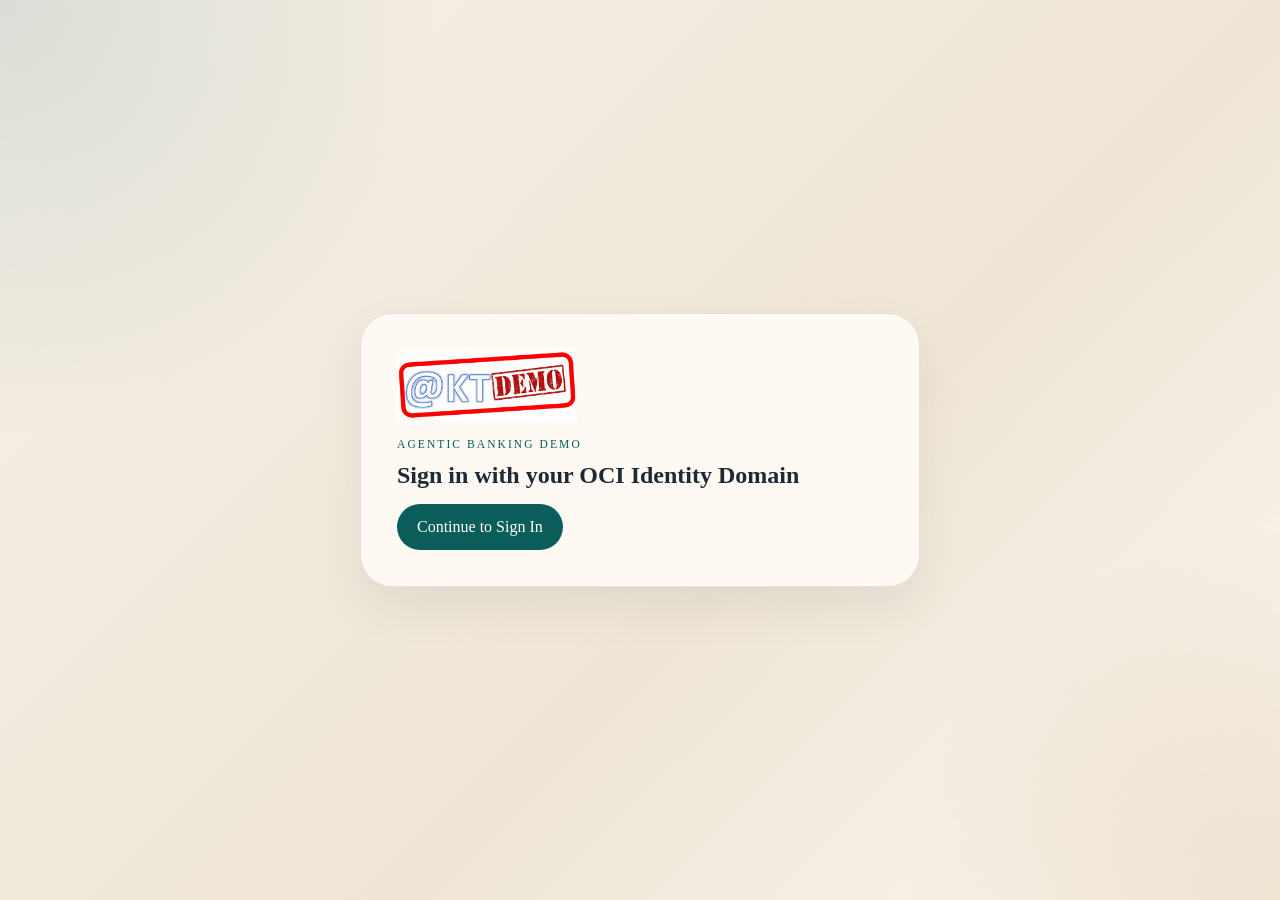
==== static/login.html @ 4caf3871 "Initial commit" ====
<!DOCTYPE html>
<html lang="en">
  <head>
    <meta charset="UTF-8" />
    <meta name="viewport" content="width=device-width, initial-scale=1.0" />
    <title>Sign In | Agentic Banking Demo</title>
    <link rel="stylesheet" href="/static/styles.css" />
  </head>
  <body>
    <div class="login-shell">
      <section class="login-card">
        <div class="brand-lockup">
          <img class="bank-logo" src="/logo.png" alt="Bank logo" />
        </div>
        <p class="eyebrow">Agentic Banking Demo</p>
        <h2>Sign in with your OCI Identity Domain</h2>
        <button id="login-button" class="login-button" type="button">Continue to Sign In</button>
      </section>
    </div>
    <script>
      try {
        window.sessionStorage.removeItem("banking.bootstrap.v1");
      } catch (_error) {
        // Ignore browser storage failures and continue.
      }

      const loginButton = document.getElementById("login-button");
      loginButton.addEventListener("click", () => {
        loginButton.disabled = true;
        loginButton.textContent = "Redirecting...";
        window.location.href = "/auth/login";
      });
    </script>
  </body>
</html>
---- static/styles.css ----
:root {
  --bg: #f4efe6;
  --panel: rgba(255, 251, 245, 0.9);
  --panel-strong: #fff9f1;
  --ink: #1f2933;
  --muted: #6a7682;
  --accent: #0b5d5b;
  --accent-soft: #d6ece8;
  --line: rgba(31, 41, 51, 0.12);
  --shadow: 0 20px 45px rgba(33, 33, 33, 0.08);
}

* {
  box-sizing: border-box;
}

body {
  margin: 0;
  font-family: Georgia, "Times New Roman", serif;
  color: var(--ink);
  background:
    radial-gradient(circle at top left, rgba(11, 93, 91, 0.12), transparent 28%),
    radial-gradient(circle at bottom right, rgba(196, 141, 74, 0.18), transparent 24%),
    linear-gradient(135deg, #f6f0e7, #efe6d7 60%, #f9f6f0);
  min-height: 100vh;
}

.page-shell {
  max-width: 1380px;
  margin: 0 auto;
  padding: 32px 20px;
  display: grid;
  grid-template-columns: 420px 1fr;
  gap: 24px;
}

.sidebar,
.chat-panel {
  background: var(--panel);
  backdrop-filter: blur(14px);
  border: 1px solid var(--line);
  border-radius: 28px;
  box-shadow: var(--shadow);
}

.sidebar {
  padding: 28px;
}

.brand-lockup {
  margin-bottom: 18px;
}

.bank-logo {
  display: block;
  max-width: 180px;
  width: 100%;
  height: auto;
  object-fit: contain;
}

.eyebrow {
  margin: 0 0 12px;
  text-transform: uppercase;
  letter-spacing: 0.18em;
  font-size: 0.72rem;
  color: var(--accent);
}

h1,
h2 {
  margin: 0;
  line-height: 1.1;
}

h1 {
  font-size: clamp(2.1rem, 4vw, 3.4rem);
  max-width: 12ch;
}

.lede {
  color: var(--muted);
  margin: 16px 0 28px;
  font-size: 1.02rem;
  line-height: 1.55;
}

.snapshot-card,
.prompt-card {
  background: var(--panel-strong);
  border: 1px solid var(--line);
  border-radius: 22px;
  padding: 18px;
  margin-top: 18px;
}

.section-actions {
  margin-top: 14px;
}

.tab-shell {
  margin-top: 14px;
  padding: 6px;
  border-radius: 18px;
  background: rgba(239, 229, 214, 0.45);
  border: 1px solid rgba(31, 41, 51, 0.08);
}

.tab-list {
  display: grid;
  grid-template-columns: repeat(3, minmax(0, 1fr));
  gap: 8px;
}

.tab-button {
  border: 0;
  border-radius: 14px;
  padding: 10px 12px;
  background: transparent;
  color: var(--ink);
  cursor: pointer;
  font: inherit;
  min-height: 48px;
  text-align: center;
  transition: background 120ms ease, color 120ms ease, transform 120ms ease;
}

.tab-button:hover {
  transform: translateY(-1px);
  background: #e7dccb;
}

.tab-button.is-active {
  background: var(--accent);
  color: white;
}

.section-button {
  border: 0;
  border-radius: 999px;
  padding: 10px 14px;
  background: #efe5d6;
  color: var(--ink);
  cursor: pointer;
  font: inherit;
  transition: transform 120ms ease, background 120ms ease;
}

.section-button:hover {
  transform: translateY(-1px);
  background: #e7dccb;
}

.section-button:disabled {
  opacity: 0.72;
  cursor: wait;
}

.snapshot-grid {
  display: grid;
  grid-template-columns: repeat(2, minmax(0, 1fr));
  gap: 14px;
  margin-top: 14px;
}

.snapshot-grid .label {
  display: block;
  color: var(--muted);
  font-size: 0.8rem;
  margin-bottom: 6px;
}

.stack-list {
  display: grid;
  gap: 12px;
  margin-top: 14px;
}

.details-panel {
  margin-top: 8px;
  min-height: 112px;
  padding: 2px 0 0;
}

.detail-panel.is-hidden {
  display: none;
}

.empty-state {
  padding: 14px;
  border-radius: 18px;
  background: rgba(239, 229, 214, 0.35);
  color: var(--muted);
}

.empty-state-inline {
  grid-column: 1 / -1;
}

.data-row {
  display: flex;
  justify-content: space-between;
  gap: 12px;
  padding: 14px;
  border-radius: 18px;
  background: rgba(239, 229, 214, 0.52);
}

.meta {
  display: block;
  color: var(--muted);
  font-size: 0.84rem;
  margin-top: 4px;
}

.amount-block {
  text-align: right;
}

.positive {
  color: #0b5d5b;
}

.negative {
  color: #9a4d24;
}

.prompt-list {
  display: flex;
  flex-wrap: wrap;
  gap: 10px;
  margin-top: 14px;
}

.prompt-chip {
  border: 0;
  border-radius: 999px;
  padding: 12px 14px;
  background: #efe5d6;
  color: var(--ink);
  cursor: pointer;
  text-align: left;
  transition: transform 120ms ease, background 120ms ease;
}

.prompt-chip:hover {
  transform: translateY(-1px);
  background: #e7dccb;
}

.chat-panel {
  display: flex;
  flex-direction: column;
  min-height: calc(100vh - 64px);
}

.chat-header {
  display: flex;
  justify-content: space-between;
  align-items: center;
  padding: 24px 28px 18px;
  border-bottom: 1px solid var(--line);
}

.header-actions {
  display: flex;
  align-items: center;
  gap: 12px;
}

.page-nav {
  display: flex;
  gap: 8px;
}

.page-link {
  display: inline-flex;
  align-items: center;
  justify-content: center;
  padding: 10px 14px;
  border-radius: 999px;
  background: #efe5d6;
  color: var(--ink);
  text-decoration: none;
  font-size: 0.92rem;
}

.page-link.is-active {
  background: var(--accent);
  color: white;
}

.status-pill {
  display: inline-flex;
  align-items: center;
  padding: 10px 14px;
  border-radius: 999px;
  background: var(--accent-soft);
  color: var(--accent);
  font-size: 0.9rem;
}

.logout-link,
.login-button {
  display: inline-flex;
  align-items: center;
  justify-content: center;
  border-radius: 999px;
  text-decoration: none;
  border: 0;
  font: inherit;
}

.logout-link {
  padding: 12px 16px;
  color: var(--ink);
  background: #efe5d6;
}

.messages {
  flex: 1;
  overflow-y: auto;
  padding: 24px 28px;
  display: flex;
  flex-direction: column;
  gap: 18px;
}

.content-panel {
  flex: 1;
  overflow-y: auto;
  padding: 24px 28px;
  display: grid;
  gap: 18px;
}

.content-card {
  background: #fffaf3;
  border: 1px solid var(--line);
  border-radius: 22px;
  padding: 18px;
}

.compact {
  margin-bottom: 0;
}

.statement-actions {
  margin-top: 18px;
}

.statement-row {
  align-items: center;
}

.statement-body {
  margin: 0;
  white-space: pre-wrap;
  line-height: 1.6;
  font-family: "SFMono-Regular", Consolas, "Liberation Mono", Menlo, monospace;
  font-size: 0.92rem;
}

.profile-grid {
  display: grid;
  grid-template-columns: repeat(2, minmax(0, 1fr));
  gap: 14px;
  margin-top: 14px;
}

.profile-item {
  padding: 14px;
  border-radius: 18px;
  background: rgba(239, 229, 214, 0.35);
}

.message {
  display: grid;
  gap: 8px;
  max-width: 85%;
}

.message.user {
  align-self: flex-end;
}

.badge {
  font-size: 0.74rem;
  text-transform: uppercase;
  letter-spacing: 0.16em;
  color: var(--muted);
}

.bubble {
  padding: 16px 18px;
  border-radius: 22px;
  line-height: 1.6;
  white-space: pre-wrap;
}

.message.user .bubble {
  background: var(--accent);
  color: white;
  border-top-right-radius: 8px;
}

.message.assistant .bubble {
  background: #fffaf3;
  border: 1px solid var(--line);
  border-top-left-radius: 8px;
}

.composer {
  border-top: 1px solid var(--line);
  padding: 20px 24px 24px;
}

.composer textarea {
  width: 100%;
  resize: vertical;
  min-height: 86px;
  border-radius: 20px;
  border: 1px solid var(--line);
  padding: 16px 18px;
  font: inherit;
  background: #fffaf3;
}

.composer-actions {
  margin-top: 12px;
  display: flex;
  align-items: center;
  justify-content: space-between;
}

.hint {
  color: var(--muted);
  font-size: 0.92rem;
}

.composer button {
  border: 0;
  border-radius: 999px;
  padding: 12px 20px;
  background: #c48741;
  color: white;
  font: inherit;
  cursor: pointer;
}

.composer button:disabled {
  opacity: 0.65;
  cursor: wait;
}

.login-shell {
  min-height: 100vh;
  display: grid;
  place-items: center;
  padding: 24px;
}

.login-card {
  width: min(560px, 100%);
  background: var(--panel);
  border: 1px solid var(--line);
  border-radius: 32px;
  box-shadow: var(--shadow);
  padding: 36px;
}

.login-card h1 {
  max-width: 14ch;
}

.login-button {
  margin-top: 16px;
  padding: 14px 20px;
  background: var(--accent);
  color: white;
  cursor: pointer;
}

.login-button:disabled {
  opacity: 0.72;
  cursor: wait;
}

@media (max-width: 980px) {
  .page-shell {
    grid-template-columns: 1fr;
  }

  .chat-panel {
    min-height: 70vh;
  }

  .message {
    max-width: 100%;
  }

  .chat-header,
  .header-actions {
    align-items: flex-start;
    flex-direction: column;
  }

  .tab-list {
    grid-template-columns: 1fr;
  }

  .profile-grid {
    grid-template-columns: 1fr;
  }
}
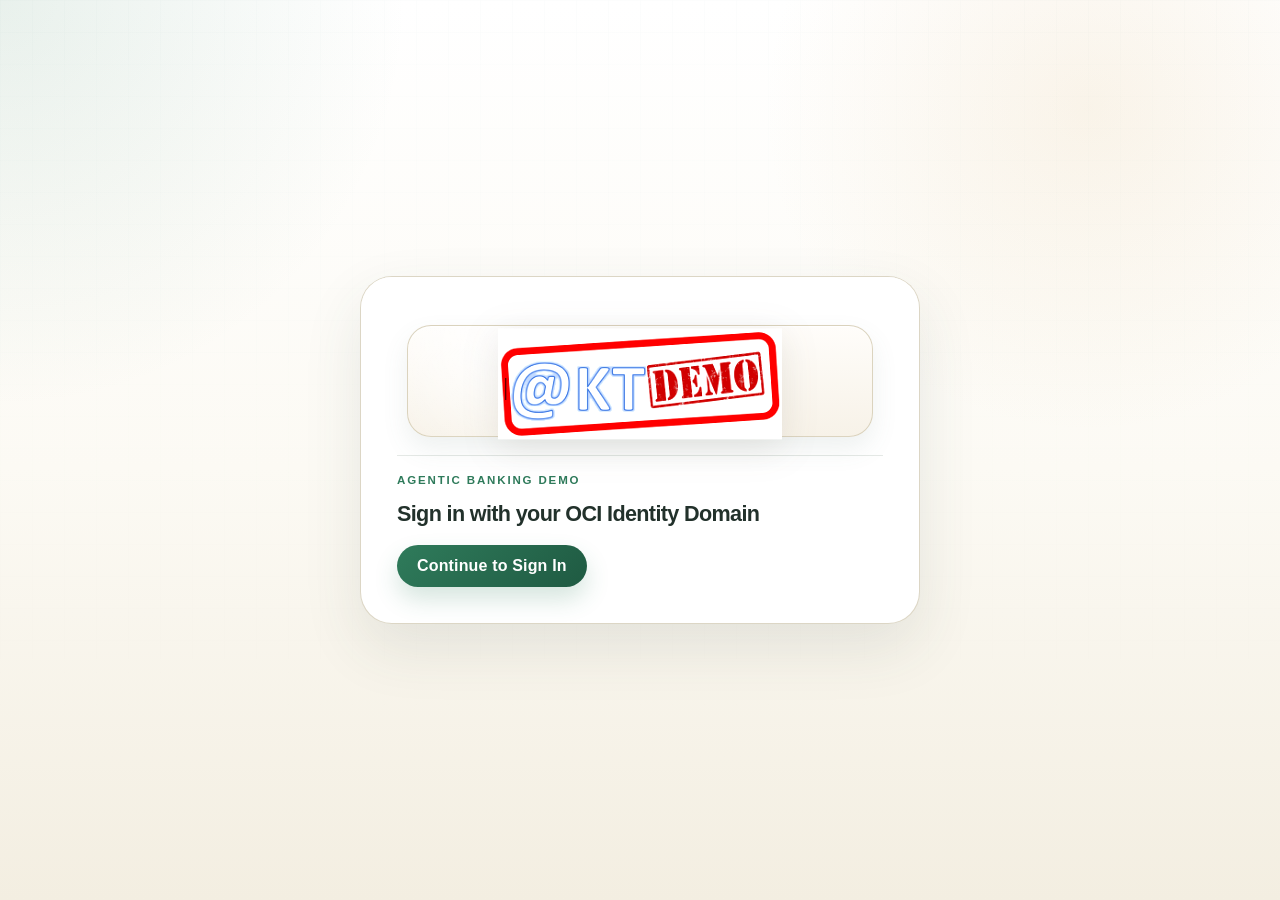
==== commit 61959b14: "Refine agent-backed banking flows and cleanup stale code" ====
--- a/static/login.html
+++ b/static/login.html
@@ -4,7 +4,7 @@
     <meta charset="UTF-8" />
     <meta name="viewport" content="width=device-width, initial-scale=1.0" />
     <title>Sign In | Agentic Banking Demo</title>
-    <link rel="stylesheet" href="/static/styles.css" />
+    <link rel="stylesheet" href="/static/styles.css?v=theme-20260413-3" />
   </head>
   <body>
     <div class="login-shell">
--- a/static/styles.css
+++ b/static/styles.css
@@ -1,46 +1,100 @@
 :root {
-  --bg: #f4efe6;
-  --panel: rgba(255, 251, 245, 0.9);
-  --panel-strong: #fff9f1;
-  --ink: #1f2933;
-  --muted: #6a7682;
-  --accent: #0b5d5b;
-  --accent-soft: #d6ece8;
-  --line: rgba(31, 41, 51, 0.12);
-  --shadow: 0 20px 45px rgba(33, 33, 33, 0.08);
+  --bg: #fcfaf4;
+  --bg-deep: #f3eee1;
+  --panel: #ffffff;
+  --panel-strong: #ffffff;
+  --panel-muted: #f7f2e8;
+  --ink: #22312b;
+  --ink-soft: #44584e;
+  --muted: #6e7f75;
+  --line: rgba(34, 49, 43, 0.09);
+  --line-strong: rgba(34, 49, 43, 0.18);
+  --accent: #2f7b5b;
+  --accent-strong: #1f5a42;
+  --accent-soft: #e5f2ea;
+  --accent-wash: rgba(47, 123, 91, 0.08);
+  --success: #0d6b57;
+  --danger: #a44b3b;
+  --shadow-lg: 0 24px 60px rgba(58, 77, 61, 0.11);
+  --shadow-md: 0 14px 32px rgba(58, 77, 61, 0.08);
 }
 
 * {
   box-sizing: border-box;
 }
 
+html {
+  color-scheme: light;
+}
+
 body {
   margin: 0;
-  font-family: Georgia, "Times New Roman", serif;
+  min-height: 100vh;
   color: var(--ink);
+  font-family: "Avenir Next", "Segoe UI", "Helvetica Neue", sans-serif;
   background:
-    radial-gradient(circle at top left, rgba(11, 93, 91, 0.12), transparent 28%),
-    radial-gradient(circle at bottom right, rgba(196, 141, 74, 0.18), transparent 24%),
-    linear-gradient(135deg, #f6f0e7, #efe6d7 60%, #f9f6f0);
-  min-height: 100vh;
+    radial-gradient(circle at top left, rgba(116, 167, 138, 0.16), transparent 26%),
+    radial-gradient(circle at 85% 12%, rgba(227, 196, 144, 0.18), transparent 24%),
+    linear-gradient(180deg, #ffffff 0%, var(--bg) 52%, var(--bg-deep) 100%);
+}
+
+body::before {
+  content: "";
+  position: fixed;
+  inset: 0;
+  pointer-events: none;
+  background-image:
+    linear-gradient(rgba(47, 123, 91, 0.024) 1px, transparent 1px),
+    linear-gradient(90deg, rgba(47, 123, 91, 0.024) 1px, transparent 1px);
+  background-size: 32px 32px;
+  mask-image: linear-gradient(180deg, rgba(0, 0, 0, 0.45), transparent 90%);
+}
+
+a,
+button,
+textarea {
+  transition:
+    background-color 160ms ease,
+    border-color 160ms ease,
+    color 160ms ease,
+    transform 160ms ease,
+    box-shadow 160ms ease;
+}
+
+button,
+textarea {
+  font: inherit;
 }
 
 .page-shell {
-  max-width: 1380px;
+  position: relative;
+  max-width: 1440px;
   margin: 0 auto;
-  padding: 32px 20px;
+  padding: 28px 20px;
   display: grid;
-  grid-template-columns: 420px 1fr;
+  grid-template-columns: 400px minmax(0, 1fr);
   gap: 24px;
 }
 
 .sidebar,
 .chat-panel {
+  position: relative;
   background: var(--panel);
   backdrop-filter: blur(14px);
-  border: 1px solid var(--line);
-  border-radius: 28px;
-  box-shadow: var(--shadow);
+  border: 1px solid rgba(213, 205, 185, 0.86);
+  border-radius: 30px;
+  box-shadow: var(--shadow-lg);
+  overflow: hidden;
+}
+
+.sidebar::before,
+.chat-panel::before,
+.login-card::before {
+  content: "";
+  position: absolute;
+  inset: 0;
+  pointer-events: none;
+  background: linear-gradient(180deg, rgba(255, 255, 255, 0.9), transparent 24%);
 }
 
 .sidebar {
@@ -49,61 +103,146 @@
 
 .brand-lockup {
   margin-bottom: 18px;
+  padding: 12px 10px 18px;
+  position: relative;
+  z-index: 2;
+  border-bottom: 1px solid rgba(92, 117, 103, 0.16);
+}
+
+.brand-lockup::before {
+  content: "";
+  display: block;
+  min-height: 110px;
+  border-radius: 24px;
+  background:
+    radial-gradient(circle at 20% 18%, rgba(255, 255, 255, 0.9), transparent 34%),
+    linear-gradient(180deg, #fffdfa 0%, #f7f2e8 100%);
+  border: 1px solid rgba(211, 201, 176, 0.78);
+  box-shadow:
+    inset 0 1px 0 rgba(255, 255, 255, 0.95),
+    0 12px 26px rgba(92, 117, 103, 0.1);
+  position: relative;
+  z-index: 1;
+}
+
+.brand-lockup::after {
+  content: "";
+  position: absolute;
+  inset: 12px 10px 18px;
+  pointer-events: none;
+  background:
+    linear-gradient(120deg, rgba(255, 255, 255, 0.2), transparent 42%),
+    radial-gradient(circle at 50% 0%, rgba(226, 196, 147, 0.14), transparent 34%);
+  border-radius: 24px;
+}
+
+.sidebar > .eyebrow {
+  color: var(--accent-strong);
 }
 
 .bank-logo {
+  position: absolute;
+  top: 50%;
+  left: 50%;
+  z-index: 2;
   display: block;
-  max-width: 180px;
-  width: 100%;
+  width: min(284px, calc(100% - 48px));
   height: auto;
   object-fit: contain;
+  transform: translate(-50%, -50%);
+  filter:
+    brightness(1.03)
+    contrast(1.18)
+    saturate(1.08)
+    drop-shadow(0 8px 18px rgba(85, 73, 54, 0.12));
 }
 
 .eyebrow {
   margin: 0 0 12px;
   text-transform: uppercase;
-  letter-spacing: 0.18em;
+  letter-spacing: 0.16em;
   font-size: 0.72rem;
+  font-weight: 700;
   color: var(--accent);
 }
 
 h1,
+h2,
+h3 {
+  margin: 0;
+  line-height: 1.08;
+  letter-spacing: -0.03em;
+}
+
+h1 {
+  font-size: clamp(2.2rem, 4vw, 3.5rem);
+  max-width: 12ch;
+}
+
 h2 {
-  margin: 0;
-  line-height: 1.1;
-}
-
-h1 {
-  font-size: clamp(2.1rem, 4vw, 3.4rem);
-  max-width: 12ch;
+  font-size: 1.35rem;
+}
+
+h3 {
+  font-size: 1.14rem;
 }
 
 .lede {
-  color: var(--muted);
-  margin: 16px 0 28px;
-  font-size: 1.02rem;
-  line-height: 1.55;
+  margin: 16px 0 24px;
+  color: var(--ink-soft);
+  font-size: 0.98rem;
+  line-height: 1.65;
+}
+
+.compact {
+  margin-bottom: 0;
+}
+
+.snapshot-card,
+.prompt-card,
+.content-card {
+  background: linear-gradient(180deg, #ffffff, var(--panel-muted));
+  border: 1px solid rgba(216, 207, 186, 0.9);
+  border-radius: 24px;
+  box-shadow: var(--shadow-md);
+}
+
+.snapshot-card:first-of-type {
+  background:
+    linear-gradient(145deg, rgba(232, 242, 234, 0.98), rgba(255, 255, 255, 1) 44%),
+    linear-gradient(180deg, #ffffff, var(--panel-muted));
+  border-color: rgba(104, 150, 122, 0.28);
+  box-shadow:
+    0 20px 40px rgba(74, 110, 80, 0.11),
+    inset 0 1px 0 rgba(255, 255, 255, 0.84);
+}
+
+.snapshot-card:first-of-type h2,
+.chat-header h2 {
+  color: var(--accent-strong);
 }
 
 .snapshot-card,
 .prompt-card {
-  background: var(--panel-strong);
-  border: 1px solid var(--line);
-  border-radius: 22px;
-  padding: 18px;
+  padding: 20px;
   margin-top: 18px;
 }
 
-.section-actions {
-  margin-top: 14px;
+.content-card {
+  padding: 20px;
+}
+
+.section-actions,
+.statement-actions {
+  margin-top: 16px;
 }
 
 .tab-shell {
   margin-top: 14px;
   padding: 6px;
   border-radius: 18px;
-  background: rgba(239, 229, 214, 0.45);
-  border: 1px solid rgba(31, 41, 51, 0.08);
+  background: #eef2ea;
+  border: 1px solid rgba(192, 203, 186, 0.88);
 }
 
 .tab-list {
@@ -113,61 +252,103 @@
 }
 
 .tab-button {
-  border: 0;
+  border: 1px solid transparent;
   border-radius: 14px;
-  padding: 10px 12px;
+  padding: 11px 12px;
   background: transparent;
-  color: var(--ink);
+  color: var(--ink-soft);
   cursor: pointer;
-  font: inherit;
   min-height: 48px;
   text-align: center;
-  transition: background 120ms ease, color 120ms ease, transform 120ms ease;
+  font-weight: 600;
 }
 
 .tab-button:hover {
   transform: translateY(-1px);
-  background: #e7dccb;
+  background: rgba(47, 123, 91, 0.08);
+  color: var(--accent);
 }
 
 .tab-button.is-active {
-  background: var(--accent);
+  background: linear-gradient(135deg, var(--accent), var(--accent-strong));
   color: white;
-}
-
-.section-button {
+  box-shadow: 0 10px 20px rgba(47, 123, 91, 0.2);
+}
+
+.section-button,
+.composer button,
+.login-button {
+  display: inline-flex;
+  align-items: center;
+  justify-content: center;
   border: 0;
   border-radius: 999px;
-  padding: 10px 14px;
-  background: #efe5d6;
-  color: var(--ink);
   cursor: pointer;
-  font: inherit;
-  transition: transform 120ms ease, background 120ms ease;
+  font-weight: 700;
+  letter-spacing: 0.01em;
+}
+
+.section-button {
+  padding: 11px 16px;
+  background: var(--accent-wash);
+  color: var(--accent);
+  border: 1px solid rgba(47, 123, 91, 0.14);
+}
+
+.section-button:hover,
+.page-link:hover,
+.logout-link:hover {
+  transform: translateY(-1px);
 }
 
 .section-button:hover {
-  transform: translateY(-1px);
-  background: #e7dccb;
+  background: rgba(47, 123, 91, 0.14);
 }
 
 .section-button:disabled {
-  opacity: 0.72;
+  opacity: 0.7;
   cursor: wait;
 }
 
-.snapshot-grid {
+.snapshot-grid,
+.profile-grid {
   display: grid;
   grid-template-columns: repeat(2, minmax(0, 1fr));
   gap: 14px;
   margin-top: 14px;
 }
 
-.snapshot-grid .label {
+.snapshot-grid > div,
+.profile-item {
+  padding: 14px;
+  border-radius: 18px;
+  background: linear-gradient(180deg, #ffffff, #faf5ed);
+  border: 1px solid rgba(208, 199, 177, 0.72);
+}
+
+.snapshot-grid > div {
+  background: linear-gradient(180deg, #ffffff, #f3f6ef);
+  border-color: rgba(122, 160, 136, 0.26);
+  box-shadow: 0 12px 24px rgba(92, 117, 103, 0.09);
+}
+
+.snapshot-grid .label,
+.profile-item .label {
   display: block;
-  color: var(--muted);
-  font-size: 0.8rem;
+  color: var(--accent);
+  font-size: 0.76rem;
+  font-weight: 700;
+  text-transform: uppercase;
+  letter-spacing: 0.08em;
   margin-bottom: 6px;
+}
+
+.snapshot-grid strong,
+.profile-item strong {
+  color: var(--ink);
+  font-size: 1.14rem;
+  font-weight: 800;
+  letter-spacing: -0.02em;
 }
 
 .stack-list {
@@ -187,9 +368,10 @@
 }
 
 .empty-state {
-  padding: 14px;
+  padding: 15px 16px;
   border-radius: 18px;
-  background: rgba(239, 229, 214, 0.35);
+  background: linear-gradient(180deg, #fffdfa, #f4efe5);
+  border: 1px dashed rgba(122, 160, 136, 0.28);
   color: var(--muted);
 }
 
@@ -197,13 +379,15 @@
   grid-column: 1 / -1;
 }
 
-.data-row {
+.data-row,
+.statement-row {
   display: flex;
   justify-content: space-between;
   gap: 12px;
-  padding: 14px;
+  padding: 15px 16px;
   border-radius: 18px;
-  background: rgba(239, 229, 214, 0.52);
+  background: linear-gradient(180deg, #ffffff, #f7f2e8);
+  border: 1px solid rgba(211, 201, 179, 0.76);
 }
 
 .meta {
@@ -218,11 +402,11 @@
 }
 
 .positive {
-  color: #0b5d5b;
+  color: var(--success);
 }
 
 .negative {
-  color: #9a4d24;
+  color: var(--danger);
 }
 
 .prompt-list {
@@ -233,25 +417,25 @@
 }
 
 .prompt-chip {
-  border: 0;
+  border: 1px solid rgba(122, 160, 136, 0.24);
   border-radius: 999px;
   padding: 12px 14px;
-  background: #efe5d6;
+  background: #f3f6ef;
   color: var(--ink);
   cursor: pointer;
   text-align: left;
-  transition: transform 120ms ease, background 120ms ease;
 }
 
 .prompt-chip:hover {
   transform: translateY(-1px);
-  background: #e7dccb;
+  background: #edf3ea;
+  border-color: rgba(122, 160, 136, 0.38);
 }
 
 .chat-panel {
   display: flex;
   flex-direction: column;
-  min-height: calc(100vh - 64px);
+  min-height: calc(100vh - 56px);
 }
 
 .chat-header {
@@ -260,6 +444,10 @@
   align-items: center;
   padding: 24px 28px 18px;
   border-bottom: 1px solid var(--line);
+  background:
+    linear-gradient(135deg, rgba(234, 242, 230, 0.98), rgba(255, 255, 255, 0.96) 42%),
+    linear-gradient(180deg, rgba(251, 253, 255, 1), rgba(255, 255, 255, 0.92));
+  box-shadow: inset 0 -1px 0 rgba(122, 160, 136, 0.16);
 }
 
 .header-actions {
@@ -273,21 +461,27 @@
   gap: 8px;
 }
 
-.page-link {
+.page-link,
+.logout-link {
   display: inline-flex;
   align-items: center;
   justify-content: center;
   padding: 10px 14px;
   border-radius: 999px;
-  background: #efe5d6;
-  color: var(--ink);
   text-decoration: none;
   font-size: 0.92rem;
+  border: 1px solid transparent;
+}
+
+.page-link {
+  background: #f5f4ed;
+  color: var(--ink-soft);
 }
 
 .page-link.is-active {
-  background: var(--accent);
+  background: linear-gradient(135deg, var(--accent), var(--accent-strong));
   color: white;
+  box-shadow: 0 10px 20px rgba(47, 123, 91, 0.2);
 }
 
 .status-pill {
@@ -298,59 +492,31 @@
   background: var(--accent-soft);
   color: var(--accent);
   font-size: 0.9rem;
-}
-
-.logout-link,
-.login-button {
-  display: inline-flex;
-  align-items: center;
-  justify-content: center;
-  border-radius: 999px;
-  text-decoration: none;
-  border: 0;
-  font: inherit;
+  font-weight: 700;
 }
 
 .logout-link {
-  padding: 12px 16px;
   color: var(--ink);
-  background: #efe5d6;
-}
-
-.messages {
-  flex: 1;
-  overflow-y: auto;
-  padding: 24px 28px;
-  display: flex;
-  flex-direction: column;
-  gap: 18px;
-}
-
+  background: #ffffff;
+  border-color: rgba(208, 199, 177, 0.78);
+}
+
+.messages,
 .content-panel {
   flex: 1;
   overflow-y: auto;
   padding: 24px 28px;
+}
+
+.messages {
+  display: flex;
+  flex-direction: column;
+  gap: 18px;
+}
+
+.content-panel {
   display: grid;
   gap: 18px;
-}
-
-.content-card {
-  background: #fffaf3;
-  border: 1px solid var(--line);
-  border-radius: 22px;
-  padding: 18px;
-}
-
-.compact {
-  margin-bottom: 0;
-}
-
-.statement-actions {
-  margin-top: 18px;
-}
-
-.statement-row {
-  align-items: center;
 }
 
 .statement-body {
@@ -359,19 +525,7 @@
   line-height: 1.6;
   font-family: "SFMono-Regular", Consolas, "Liberation Mono", Menlo, monospace;
   font-size: 0.92rem;
-}
-
-.profile-grid {
-  display: grid;
-  grid-template-columns: repeat(2, minmax(0, 1fr));
-  gap: 14px;
-  margin-top: 14px;
-}
-
-.profile-item {
-  padding: 14px;
-  border-radius: 18px;
-  background: rgba(239, 229, 214, 0.35);
+  color: var(--ink-soft);
 }
 
 .message {
@@ -385,27 +539,29 @@
 }
 
 .badge {
-  font-size: 0.74rem;
+  font-size: 0.72rem;
   text-transform: uppercase;
   letter-spacing: 0.16em;
   color: var(--muted);
+  font-weight: 700;
 }
 
 .bubble {
   padding: 16px 18px;
   border-radius: 22px;
-  line-height: 1.6;
+  line-height: 1.65;
   white-space: pre-wrap;
+  box-shadow: var(--shadow-md);
 }
 
 .message.user .bubble {
-  background: var(--accent);
+  background: linear-gradient(135deg, var(--accent), var(--accent-strong));
   color: white;
   border-top-right-radius: 8px;
 }
 
 .message.assistant .bubble {
-  background: #fffaf3;
+  background: linear-gradient(180deg, #ffffff, #f7f9fc);
   border: 1px solid var(--line);
   border-top-left-radius: 8px;
 }
@@ -413,6 +569,7 @@
 .composer {
   border-top: 1px solid var(--line);
   padding: 20px 24px 24px;
+  background: linear-gradient(180deg, rgba(255, 255, 255, 0.55), rgba(246, 242, 232, 0.96));
 }
 
 .composer textarea {
@@ -420,10 +577,19 @@
   resize: vertical;
   min-height: 86px;
   border-radius: 20px;
-  border: 1px solid var(--line);
+  border: 1px solid var(--line-strong);
   padding: 16px 18px;
-  font: inherit;
-  background: #fffaf3;
+  background: #ffffff;
+  color: var(--ink);
+  box-shadow: inset 0 1px 2px rgba(22, 32, 51, 0.04);
+}
+
+.composer textarea:focus {
+  outline: none;
+  border-color: rgba(47, 123, 91, 0.35);
+  box-shadow:
+    0 0 0 4px rgba(47, 123, 91, 0.08),
+    inset 0 1px 2px rgba(22, 32, 51, 0.04);
 }
 
 .composer-actions {
@@ -431,6 +597,7 @@
   display: flex;
   align-items: center;
   justify-content: space-between;
+  gap: 16px;
 }
 
 .hint {
@@ -438,17 +605,21 @@
   font-size: 0.92rem;
 }
 
-.composer button {
-  border: 0;
-  border-radius: 999px;
+.composer button,
+.login-button {
   padding: 12px 20px;
-  background: #c48741;
+  background: linear-gradient(135deg, var(--accent), var(--accent-strong));
   color: white;
-  font: inherit;
-  cursor: pointer;
-}
-
-.composer button:disabled {
+  box-shadow: 0 12px 24px rgba(47, 123, 91, 0.2);
+}
+
+.composer button:hover,
+.login-button:hover {
+  transform: translateY(-1px);
+}
+
+.composer button:disabled,
+.login-button:disabled {
   opacity: 0.65;
   cursor: wait;
 }
@@ -461,38 +632,41 @@
 }
 
 .login-card {
+  position: relative;
   width: min(560px, 100%);
   background: var(--panel);
-  border: 1px solid var(--line);
+  border: 1px solid rgba(213, 205, 185, 0.82);
   border-radius: 32px;
-  box-shadow: var(--shadow);
+  box-shadow: var(--shadow-lg);
   padding: 36px;
-}
-
-.login-card h1 {
-  max-width: 14ch;
-}
-
-.login-button {
+  overflow: hidden;
+}
+
+.login-card > * + * {
   margin-top: 16px;
-  padding: 14px 20px;
-  background: var(--accent);
-  color: white;
-  cursor: pointer;
-}
-
-.login-button:disabled {
-  opacity: 0.72;
-  cursor: wait;
+}
+
+.login-card h1,
+.login-card h2 {
+  max-width: none;
+}
+
+.login-card .eyebrow {
+  margin-bottom: 0;
+}
+
+.login-card .login-button {
+  margin-top: 20px;
 }
 
 @media (max-width: 980px) {
   .page-shell {
     grid-template-columns: 1fr;
+    padding: 18px 14px;
   }
 
   .chat-panel {
-    min-height: 70vh;
+    min-height: 72vh;
   }
 
   .message {
@@ -500,15 +674,14 @@
   }
 
   .chat-header,
-  .header-actions {
+  .header-actions,
+  .composer-actions {
     align-items: flex-start;
     flex-direction: column;
   }
 
-  .tab-list {
-    grid-template-columns: 1fr;
-  }
-
+  .tab-list,
+  .snapshot-grid,
   .profile-grid {
     grid-template-columns: 1fr;
   }
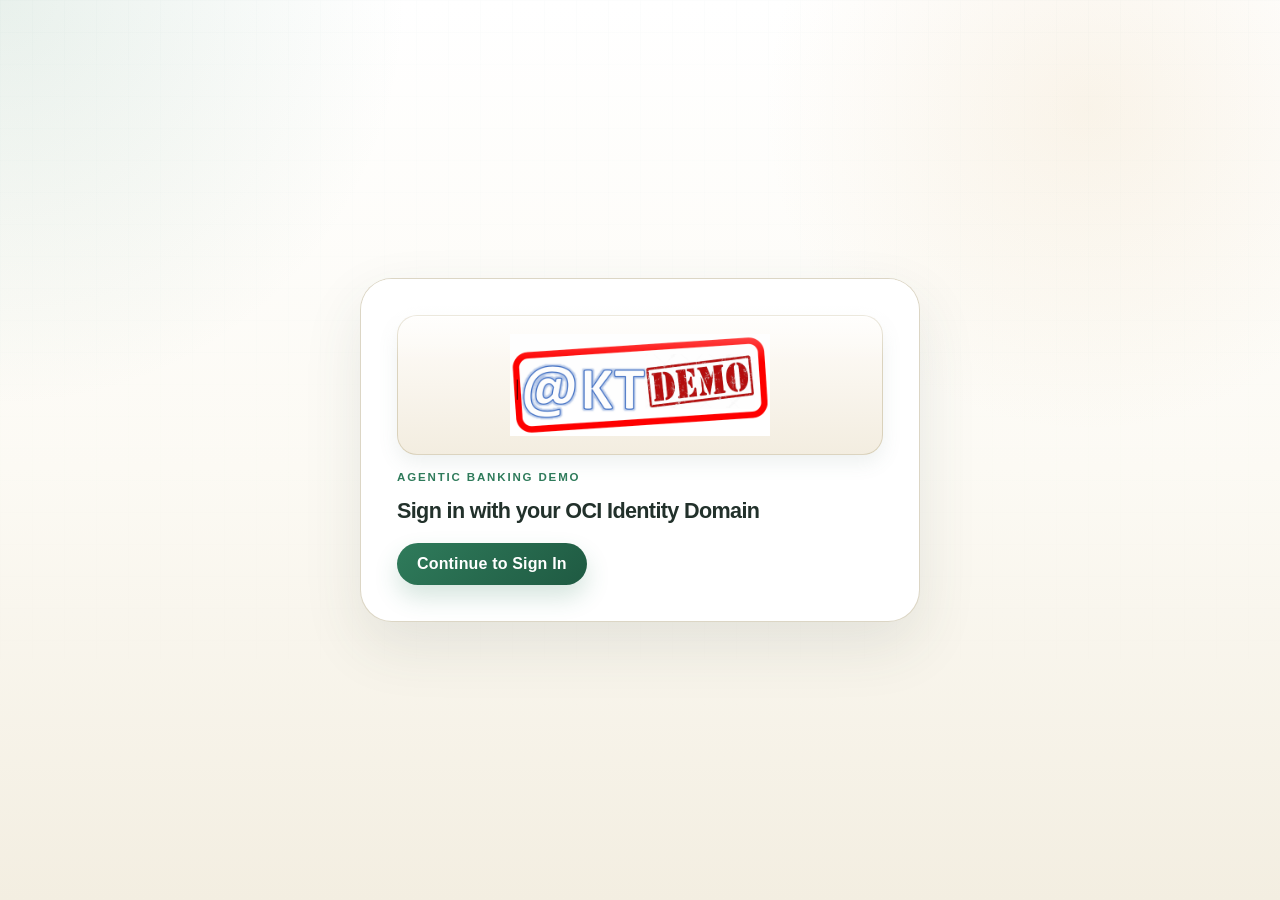
==== commit 40267811: "Add Bank Manager Analytics, federated logout, and bulk seed data - Group-based authorization via OCI" ====
--- a/static/login.html
+++ b/static/login.html
@@ -4,32 +4,19 @@
     <meta charset="UTF-8" />
     <meta name="viewport" content="width=device-width, initial-scale=1.0" />
     <title>Sign In | Agentic Banking Demo</title>
-    <link rel="stylesheet" href="/static/styles.css?v=theme-20260413-3" />
+    <link rel="stylesheet" href="/static/styles.css?v=theme-20260420-3" />
   </head>
   <body>
     <div class="login-shell">
       <section class="login-card">
-        <div class="brand-lockup">
-          <img class="bank-logo" src="/logo.png" alt="Bank logo" />
+        <div class="login-logo-wrap">
+          <img class="login-logo" src="/logo.png" alt="Bank logo" />
         </div>
         <p class="eyebrow">Agentic Banking Demo</p>
         <h2>Sign in with your OCI Identity Domain</h2>
         <button id="login-button" class="login-button" type="button">Continue to Sign In</button>
       </section>
     </div>
-    <script>
-      try {
-        window.sessionStorage.removeItem("banking.bootstrap.v1");
-      } catch (_error) {
-        // Ignore browser storage failures and continue.
-      }
-
-      const loginButton = document.getElementById("login-button");
-      loginButton.addEventListener("click", () => {
-        loginButton.disabled = true;
-        loginButton.textContent = "Redirecting...";
-        window.location.href = "/auth/login";
-      });
-    </script>
+    <script src="/static/login.js" defer></script>
   </body>
 </html>
--- a/static/styles.css
+++ b/static/styles.css
@@ -66,11 +66,97 @@
   font: inherit;
 }
 
+.top-nav {
+  position: sticky;
+  top: 0;
+  z-index: 100;
+  display: flex;
+  align-items: center;
+  gap: 16px;
+  padding: 0 28px;
+  height: 68px;
+  background: linear-gradient(135deg, #172e24 0%, #1f4a38 45%, #276050 100%);
+  border-bottom: 1px solid rgba(255, 255, 255, 0.07);
+  box-shadow:
+    0 4px 24px rgba(8, 22, 15, 0.36),
+    inset 0 1px 0 rgba(255, 255, 255, 0.06);
+}
+
+.top-nav-brand {
+  display: flex;
+  align-items: center;
+  gap: 14px;
+  text-decoration: none;
+  flex-shrink: 0;
+}
+
+.top-nav-logo-wrap {
+  display: flex;
+  align-items: center;
+  justify-content: center;
+  background: white;
+  border-radius: 12px;
+  padding: 5px 13px;
+  height: 44px;
+  box-shadow:
+    0 2px 10px rgba(0, 0, 0, 0.2),
+    inset 0 1px 0 rgba(255, 255, 255, 0.9);
+}
+
+.top-nav-logo {
+  height: 28px;
+  width: auto;
+  object-fit: contain;
+  display: block;
+}
+
+.top-nav-title {
+  font-size: 0.88rem;
+  font-weight: 700;
+  letter-spacing: 0.06em;
+  text-transform: uppercase;
+  color: rgba(255, 255, 255, 0.72);
+}
+
+.top-nav .page-nav {
+  margin-left: auto;
+}
+
+.top-nav .page-link {
+  background: rgba(255, 255, 255, 0.09);
+  color: rgba(255, 255, 255, 0.78);
+  border-color: rgba(255, 255, 255, 0.12);
+  font-weight: 600;
+}
+
+.top-nav .page-link:hover {
+  background: rgba(255, 255, 255, 0.16);
+  color: white;
+}
+
+.top-nav .page-link.is-active {
+  background: rgba(255, 255, 255, 0.22);
+  color: white;
+  border-color: rgba(255, 255, 255, 0.28);
+  box-shadow: 0 2px 12px rgba(0, 0, 0, 0.2);
+}
+
+.top-nav .logout-link {
+  background: rgba(255, 255, 255, 0.07);
+  color: rgba(255, 255, 255, 0.65);
+  border-color: rgba(255, 255, 255, 0.12);
+}
+
+.top-nav .logout-link:hover {
+  background: rgba(255, 255, 255, 0.13);
+  color: rgba(255, 255, 255, 0.9);
+}
+
 .page-shell {
   position: relative;
   max-width: 1440px;
   margin: 0 auto;
-  padding: 28px 20px;
+  padding: 24px 20px;
   display: grid;
   grid-template-columns: 400px minmax(0, 1fr);
   gap: 24px;
@@ -87,8 +173,6 @@
   overflow: hidden;
 }
 
-.sidebar::before,
-.chat-panel::before,
 .login-card::before {
   content: "";
   position: absolute;
@@ -101,60 +185,9 @@
   padding: 28px;
 }
 
-.brand-lockup {
-  margin-bottom: 18px;
-  padding: 12px 10px 18px;
-  position: relative;
-  z-index: 2;
-  border-bottom: 1px solid rgba(92, 117, 103, 0.16);
-}
-
-.brand-lockup::before {
-  content: "";
-  display: block;
-  min-height: 110px;
-  border-radius: 24px;
-  background:
-    radial-gradient(circle at 20% 18%, rgba(255, 255, 255, 0.9), transparent 34%),
-    linear-gradient(180deg, #fffdfa 0%, #f7f2e8 100%);
-  border: 1px solid rgba(211, 201, 176, 0.78);
-  box-shadow:
-    inset 0 1px 0 rgba(255, 255, 255, 0.95),
-    0 12px 26px rgba(92, 117, 103, 0.1);
-  position: relative;
-  z-index: 1;
-}
-
-.brand-lockup::after {
-  content: "";
-  position: absolute;
-  inset: 12px 10px 18px;
-  pointer-events: none;
-  background:
-    linear-gradient(120deg, rgba(255, 255, 255, 0.2), transparent 42%),
-    radial-gradient(circle at 50% 0%, rgba(226, 196, 147, 0.14), transparent 34%);
-  border-radius: 24px;
-}
-
 .sidebar > .eyebrow {
-  color: var(--accent-strong);
-}
-
-.bank-logo {
-  position: absolute;
-  top: 50%;
-  left: 50%;
-  z-index: 2;
-  display: block;
-  width: min(284px, calc(100% - 48px));
-  height: auto;
-  object-fit: contain;
-  transform: translate(-50%, -50%);
-  filter:
-    brightness(1.03)
-    contrast(1.18)
-    saturate(1.08)
-    drop-shadow(0 8px 18px rgba(85, 73, 54, 0.12));
+  color: var(--ink);
+  margin-top: 4px;
 }
 
 .eyebrow {
@@ -189,7 +222,7 @@
 
 .lede {
   margin: 16px 0 24px;
-  color: var(--ink-soft);
+  color: var(--ink);
   font-size: 0.98rem;
   line-height: 1.65;
 }
@@ -439,10 +472,7 @@
 }
 
 .chat-header {
-  display: flex;
-  justify-content: space-between;
-  align-items: center;
-  padding: 24px 28px 18px;
+  padding: 22px 28px 18px;
   border-bottom: 1px solid var(--line);
   background:
     linear-gradient(135deg, rgba(234, 242, 230, 0.98), rgba(255, 255, 255, 0.96) 42%),
@@ -450,15 +480,13 @@
   box-shadow: inset 0 -1px 0 rgba(122, 160, 136, 0.16);
 }
 
-.header-actions {
-  display: flex;
-  align-items: center;
-  gap: 12px;
-}
-
 .page-nav {
   display: flex;
   gap: 8px;
+}
+
+.page-link[hidden] {
+  display: none !important;
 }
 
 .page-link,
@@ -642,6 +670,26 @@
   overflow: hidden;
 }
 
+.login-logo-wrap {
+  display: flex;
+  align-items: center;
+  justify-content: center;
+  padding: 18px 24px;
+  border-radius: 20px;
+  background: linear-gradient(180deg, #fffdfa 0%, #f3ede0 100%);
+  border: 1px solid rgba(211, 201, 176, 0.78);
+  box-shadow:
+    inset 0 1px 0 rgba(255, 255, 255, 0.95),
+    0 8px 20px rgba(92, 117, 103, 0.1);
+}
+
+.login-logo {
+  display: block;
+  width: min(260px, 100%);
+  height: auto;
+  object-fit: contain;
+}
+
 .login-card > * + * {
   margin-top: 16px;
 }
@@ -659,10 +707,102 @@
   margin-top: 20px;
 }
 
+.analytics-panel.is-hidden {
+  display: none;
+}
+
+.chart-wrap {
+  position: relative;
+  height: 200px;
+  margin-top: 12px;
+}
+
+.chart-wrap-bar {
+  height: 260px;
+}
+
+.stack-item {
+  display: flex;
+  justify-content: space-between;
+  align-items: center;
+  gap: 12px;
+  padding: 14px 16px;
+  border-radius: 18px;
+  background: linear-gradient(180deg, #ffffff, #f7f2e8);
+  border: 1px solid rgba(211, 201, 179, 0.76);
+}
+
+.stack-item-main {
+  display: flex;
+  flex-direction: column;
+  gap: 2px;
+  min-width: 0;
+}
+
+.stack-item-title {
+  font-weight: 600;
+  font-size: 0.95rem;
+  color: var(--ink);
+  white-space: nowrap;
+  overflow: hidden;
+  text-overflow: ellipsis;
+}
+
+.stack-item-sub {
+  font-size: 0.82rem;
+  color: var(--muted);
+  white-space: nowrap;
+  overflow: hidden;
+  text-overflow: ellipsis;
+}
+
+.stack-item-meta {
+  display: flex;
+  align-items: center;
+  gap: 8px;
+  flex-shrink: 0;
+  text-align: right;
+}
+
+.content-card-header {
+  padding-bottom: 10px;
+  margin-bottom: 4px;
+}
+
+.message-bubble {
+  padding: 14px 18px;
+  border-radius: 22px;
+  line-height: 1.65;
+  white-space: pre-wrap;
+  box-shadow: var(--shadow-md);
+}
+
+.message-user .message-bubble {
+  background: linear-gradient(135deg, var(--accent), var(--accent-strong));
+  color: white;
+  border-top-right-radius: 8px;
+}
+
+.message-assistant .message-bubble {
+  background: linear-gradient(180deg, #ffffff, #f7f2e8);
+  border: 1px solid rgba(211, 201, 179, 0.6);
+  border-top-left-radius: 8px;
+}
+
 @media (max-width: 980px) {
+  .top-nav {
+    padding: 0 16px;
+    gap: 10px;
+    height: 60px;
+  }
+
+  .top-nav-title {
+    display: none;
+  }
+
   .page-shell {
     grid-template-columns: 1fr;
-    padding: 18px 14px;
+    padding: 16px 14px;
   }
 
   .chat-panel {
@@ -673,8 +813,6 @@
     max-width: 100%;
   }
 
-  .chat-header,
-  .header-actions,
   .composer-actions {
     align-items: flex-start;
     flex-direction: column;
